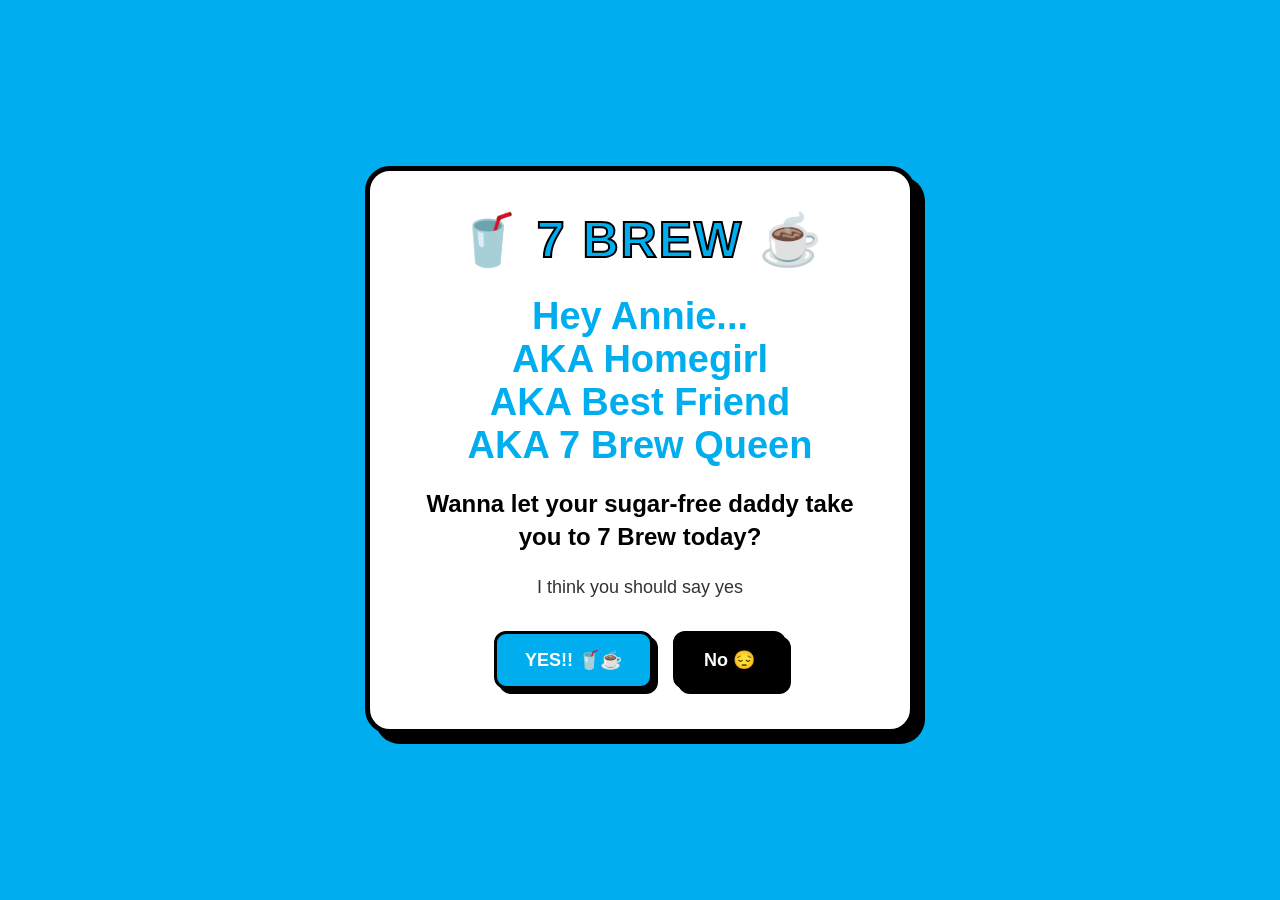
==== index.html @ 87f8fe02 "Refactor HTML content for clarity Updated text content in the HTML file." ====
<!DOCTYPE html>
<html lang="en">

<head>
    <meta charset="UTF-8">
    <meta name="viewport" content="width=device-width, initial-scale=1.0">

    <title>7 Brew?</title>

    <link rel="stylesheet" href="style.css">
</head>

<body>

    <div class="card">

        <div class="brew-logo">
            🥤 7 BREW ☕
        </div>

        <h1>Hey Annie...
            <br>
            AKA Homegirl         
             <br>
            AKA Best Friend
            <br>
            AKA 7 Brew Queen
        </h1>

        <h2>Wanna let your sugar-free daddy take you to 7 Brew today?</h2>

        <p>I think you should say yes </p>

        <div class="buttons">

            <a href="yes.html" class="yes-button">
                YES!! 🥤☕
            </a>

            <a href="no.html" class="no-button">
                No 😔
            </a>

        </div>

    </div>

</body>

</html>
---- style.css ----
/* -----------------------------
   BASIC SETUP
----------------------------- */

* {
    box-sizing: border-box;
}

body {
    margin: 0;
    min-height: 100vh;

    display: flex;
    justify-content: center;
    align-items: center;

    font-family: Arial, Helvetica, sans-serif;

    background: #00AEEF;

    padding: 20px;
}


/* -----------------------------
   MAIN WHITE CARD
----------------------------- */

.card {
    width: 100%;
    max-width: 550px;

    background: #ffffff;

    padding: 40px;

    text-align: center;

    border: 5px solid #000000;
    border-radius: 25px;

    box-shadow: 10px 10px 0 #000000;
}


/* -----------------------------
   7 BREW TITLE
----------------------------- */

.brew-logo {
    font-size: 50px;
    font-weight: 900;

    color: #00AEEF;

    letter-spacing: 2px;

    margin-bottom: 25px;

    -webkit-text-stroke: 2px #000000;

    /* Keeps 🥤 7 BREW ☕ on one line */
    white-space: nowrap;
}


/* -----------------------------
   HEADINGS
----------------------------- */

h1 {
    color: #00AEEF;

    font-size: 38px;

    margin-bottom: 15px;
}

h2 {
    color: #000000;

    line-height: 1.4;
}


/* -----------------------------
   YES PAGE TIME QUESTION
----------------------------- */

.time-question {
    font-size: 20px;

    /* Keeps the question on one line */
    white-space: nowrap;
}


/* -----------------------------
   NORMAL TEXT
----------------------------- */

p {
    color: #333333;

    font-size: 18px;

    line-height: 1.5;
}


/* -----------------------------
   EMOJIS
----------------------------- */

.coffee {
    font-size: 70px;

    margin-bottom: 10px;
}


/* -----------------------------
   BUTTON AREA
----------------------------- */

.buttons {
    display: flex;
    justify-content: center;

    gap: 20px;

    margin-top: 30px;
}


/* -----------------------------
   ALL BUTTONS
----------------------------- */

.yes-button,
.no-button,
.submit-button {
    padding: 15px 28px;

    border: 3px solid #000000;
    border-radius: 12px;

    font-size: 18px;
    font-weight: bold;

    text-decoration: none;

    cursor: pointer;

    box-shadow: 5px 5px 0 #000000;

    transition: 0.2s;
}


/* -----------------------------
   YES BUTTON
----------------------------- */

.yes-button {
    background: #00AEEF;

    color: #ffffff;
}


/* -----------------------------
   NO BUTTON
----------------------------- */

.no-button {
    background: #000000;

    color: #ffffff;
}


/* -----------------------------
   BUTTON HOVER
----------------------------- */

.yes-button:hover,
.no-button:hover,
.submit-button:hover {
    transform: translateY(-3px);

    box-shadow: 7px 7px 0 #000000;
}


/* -----------------------------
   FORMS
----------------------------- */

form {
    display: flex;
    flex-direction: column;

    gap: 15px;

    margin-top: 25px;
}


/* -----------------------------
   FORM LABELS
----------------------------- */

label {
    color: #000000;

    font-size: 18px;
    font-weight: bold;
}


/* -----------------------------
   DATE / TIME INPUTS
----------------------------- */

input {
    padding: 14px;

    font-size: 18px;

    background: #ffffff;

    color: #000000;

    border: 3px solid #000000;
    border-radius: 10px;

    outline: none;
}

input:focus {
    border-color: #00AEEF;

    box-shadow: 0 0 0 4px rgba(0, 174, 239, 0.25);
}


/* -----------------------------
   SUBMIT BUTTON
----------------------------- */

.submit-button {
    background: #00AEEF;

    color: #ffffff;

    margin-top: 10px;
}


/* -----------------------------
   BEGGING PICTURE
----------------------------- */

.begging-photo {
    display: block;

    width: 100%;
    max-width: 350px;

    height: auto;

    margin: 20px auto;

    border: 5px solid #000000;
    border-radius: 20px;

    box-shadow: 8px 8px 0 #00AEEF;
}


/* -----------------------------
   CALENDAR MESSAGE
----------------------------- */

#message {
    margin-top: 20px;

    color: #0077C8;

    font-size: 18px;
    font-weight: bold;
}


/* -----------------------------
   MOBILE VERSION
----------------------------- */

@media (max-width: 500px) {

    body {
        padding: 15px;
    }

    .card {
        padding: 22px;

        box-shadow: 6px 6px 0 #000000;
    }

    /* Keeps 🥤 7 BREW ☕ on one line */
    .brew-logo {
        font-size: 32px;

        letter-spacing: 1px;

        white-space: nowrap;

        -webkit-text-stroke: 1px #000000;
    }

    .coffee {
        font-size: 55px;
    }

    h1 {
        font-size: 30px;
    }

    h2 {
        font-size: 21px;
    }

    /* Keeps YES page question on one line */
    .time-question {
        font-size: 15px;

        white-space: nowrap;
    }

    .buttons {
        flex-direction: column;
    }

    .yes-button,
    .no-button {
        width: 100%;
    }

    .submit-button {
        font-size: 16px;
        padding: 14px 15px;
    }

    .begging-photo {
        max-width: 100%;
    }
}


/* -----------------------------
   EXTRA SMALL PHONES
----------------------------- */

@media (max-width: 350px) {

    .card {
        padding: 16px;
    }

    .brew-logo {
        font-size: 27px;

        letter-spacing: 0;

        white-space: nowrap;
    }

    .time-question {
        font-size: 13px;

        white-space: nowrap;
    }
}
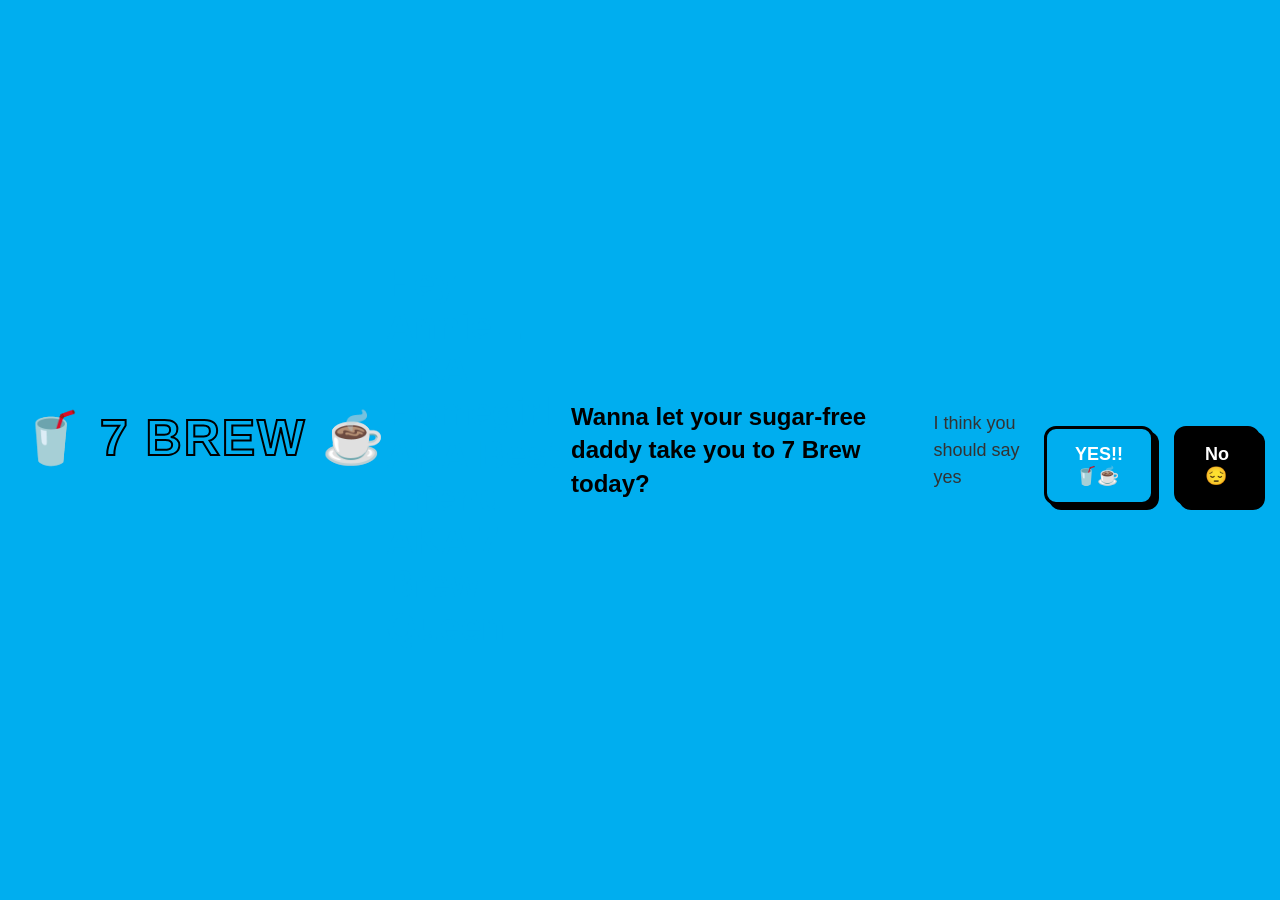
==== commit 1f27bfff: "Add onclick event to brew logo in index.html Added onclick event to brew logo for interactivity." ====
--- a/index.html
+++ b/index.html
@@ -12,12 +12,17 @@
 
 <body>
 
-    <div class="card">
+    <div
+    class="brew-logo"
+    id="secretLogo"
+    onclick="secretClick()"
+>
+    🥤 7 BREW ☕
+</div>
 
-        <div class="brew-logo">
-            🥤 7 BREW ☕
-        </div>
+<p id="secretMessage"></p>
 
+        
         <h1>Hey Annie...
             <br>
             AKA Homegirl         
--- a/style.css
+++ b/style.css
@@ -382,4 +382,18 @@
 
         white-space: nowrap;
     }
-}+}
+#secretLogo {
+    cursor: pointer;
+
+    /* Stops the text from being highlighted */
+    user-select: none;
+    -webkit-user-select: none;
+
+    /* Makes it feel clickable */
+    transition: transform 0.1s;
+}
+
+#secretLogo:active {
+    transform: scale(0.95);
+}
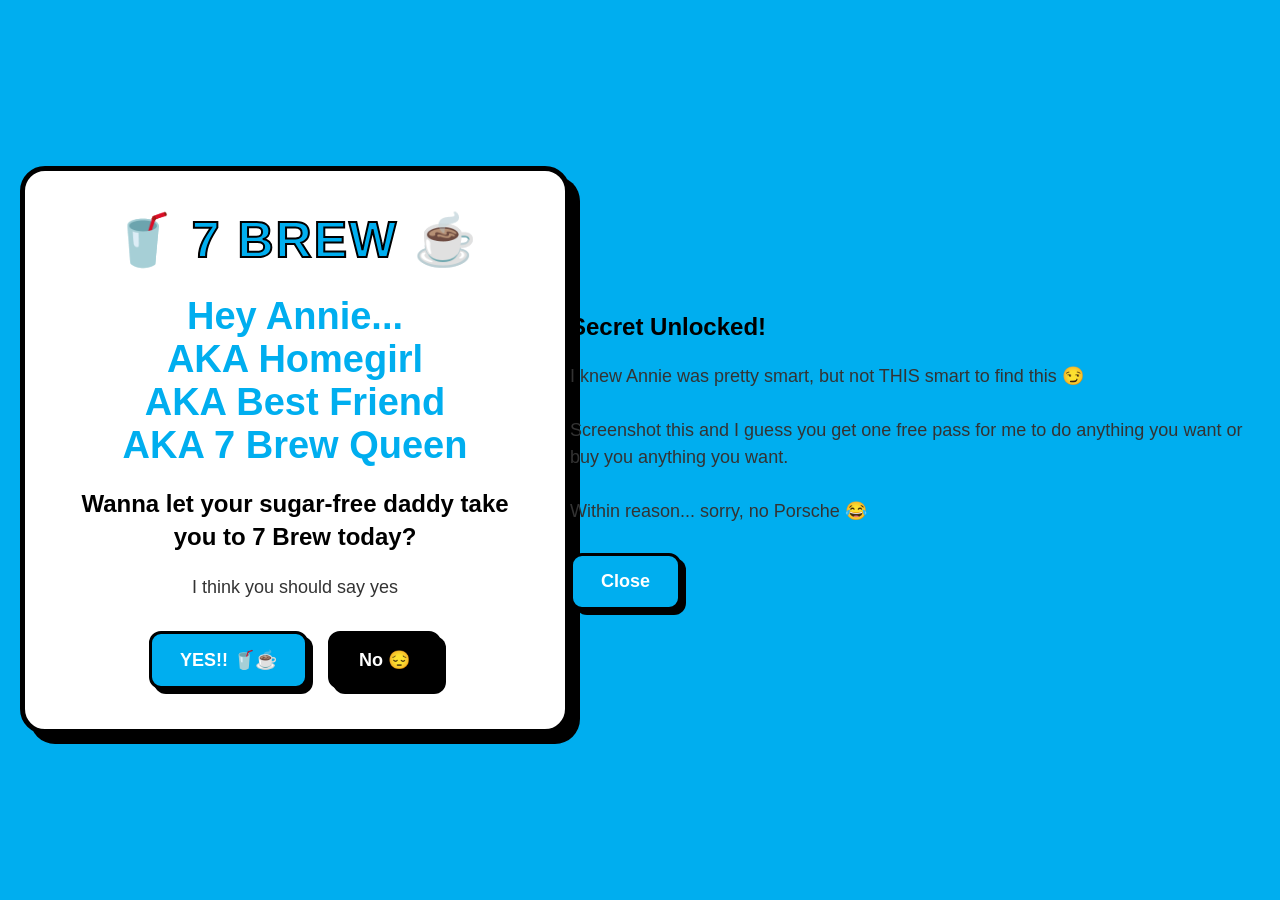
==== commit f0920b89: "Refactor index.html to include secret popup Added a secret popup feature with a hidden message." ====
--- a/index.html
+++ b/index.html
@@ -12,29 +12,31 @@
 
 <body>
 
-    <div
-    class="brew-logo"
-    id="secretLogo"
-    onclick="secretClick()"
->
-    🥤 7 BREW ☕
-</div>
+    <div class="card">
 
-<p id="secretMessage"></p>
+        <div
+            class="brew-logo"
+            id="secretLogo"
+            onclick="secretClick()"
+        >
+            🥤 7 BREW ☕
+        </div>
 
-        
-        <h1>Hey Annie...
+        <h1>
+            Hey Annie...
             <br>
-            AKA Homegirl         
-             <br>
+            AKA Homegirl
+            <br>
             AKA Best Friend
             <br>
             AKA 7 Brew Queen
         </h1>
 
-        <h2>Wanna let your sugar-free daddy take you to 7 Brew today?</h2>
+        <h2>
+            Wanna let your sugar-free daddy take you to 7 Brew today?
+        </h2>
 
-        <p>I think you should say yes </p>
+        <p>I think you should say yes</p>
 
         <div class="buttons">
 
@@ -50,6 +52,43 @@
 
     </div>
 
+
+<!-- SECRET EASTER EGG POPUP -->
+
+<div id="secretPopup" class="secret-popup">
+
+    <div class="secret-popup-box">
+
+        <h2>Secret Unlocked!</h2>
+
+        <p>
+            I knew Annie was pretty smart,
+            but not THIS smart to find this 😏
+            <br><br>
+
+            Screenshot this and I guess you get one free pass
+            for me to do anything you want or buy you anything you want.
+            <br><br>
+
+            Within reason... sorry, no Porsche 😂
+        </p>
+
+        <button
+            class="submit-button"
+            onclick="closeSecret()"
+        >
+            Close
+        </button>
+
+    </div>
+
+</div>
+
+
+<script src="script.js"></script>
+
 </body>
 
 </html>
+
+</html>
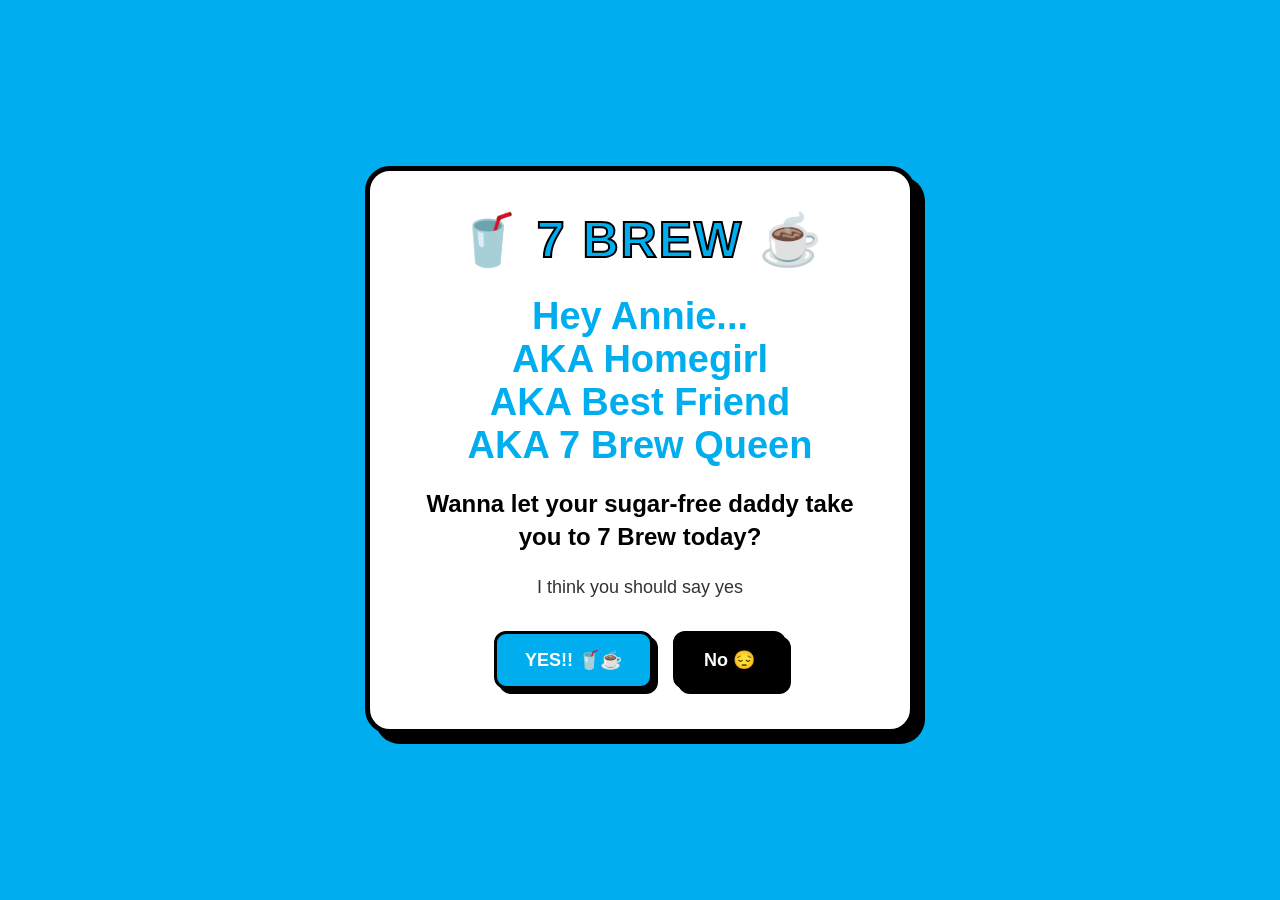
==== commit 93fb9cf2: "Fix HTML formatting and remove duplicates" ====
--- a/index.html
+++ b/index.html
@@ -63,7 +63,7 @@
 
         <p>
             I knew Annie was pretty smart,
-            but not THIS smart to find this 😏
+            but not this smart to find this 😏
             <br><br>
 
             Screenshot this and I guess you get one free pass
--- a/style.css
+++ b/style.css
@@ -397,3 +397,77 @@
 #secretLogo:active {
     transform: scale(0.95);
 }
+
+/* -----------------------------
+   SECRET EASTER EGG POPUP
+----------------------------- */
+
+.secret-popup {
+    display: none;
+
+    position: fixed;
+
+    top: 0;
+    left: 0;
+
+    width: 100%;
+    height: 100%;
+
+    background: rgba(0, 0, 0, 0.75);
+
+    justify-content: center;
+    align-items: center;
+
+    padding: 20px;
+
+    z-index: 9999;
+}
+
+
+/* POPUP BOX */
+
+.secret-popup-box {
+    width: 100%;
+    max-width: 450px;
+
+    background: #ffffff;
+
+    padding: 35px;
+
+    border: 5px solid #000000;
+    border-radius: 20px;
+
+    text-align: center;
+
+    box-shadow: 8px 8px 0 #00AEEF;
+}
+
+
+/* POPUP TITLE */
+
+.secret-popup-box h2 {
+    color: #00AEEF;
+
+    font-size: 30px;
+
+    margin-top: 0;
+}
+
+
+/* POPUP MESSAGE */
+
+.secret-popup-box p {
+    color: #000000;
+
+    font-size: 20px;
+    font-weight: bold;
+
+    line-height: 1.5;
+}
+
+
+/* POPUP CLOSE BUTTON */
+
+.secret-popup-box .submit-button {
+    margin-top: 15px;
+}
